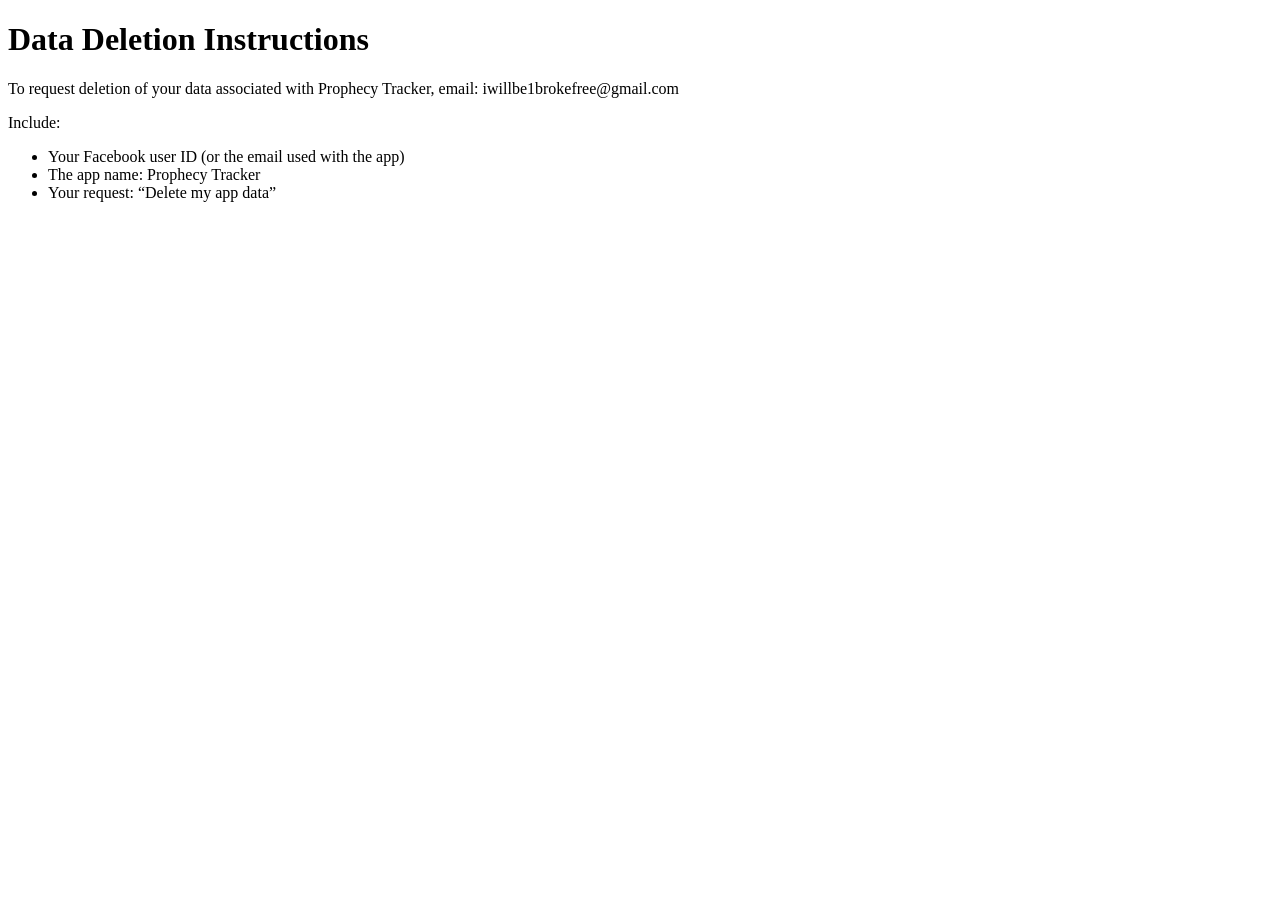
==== data-deletion.html @ d58759e2 "Add data deletion instructions page" ====
<!doctype html>
<html>
<head><meta charset="utf-8"><title>Data Deletion - Prophecy Tracker</title></head>
<body>
<h1>Data Deletion Instructions</h1>
<p>To request deletion of your data associated with Prophecy Tracker, email: iwillbe1brokefree@gmail.com</p>
<p>Include:</p>
<ul>
  <li>Your Facebook user ID (or the email used with the app)</li>
  <li>The app name: Prophecy Tracker</li>
  <li>Your request: “Delete my app data”</li>
</ul>
</body>
</html>
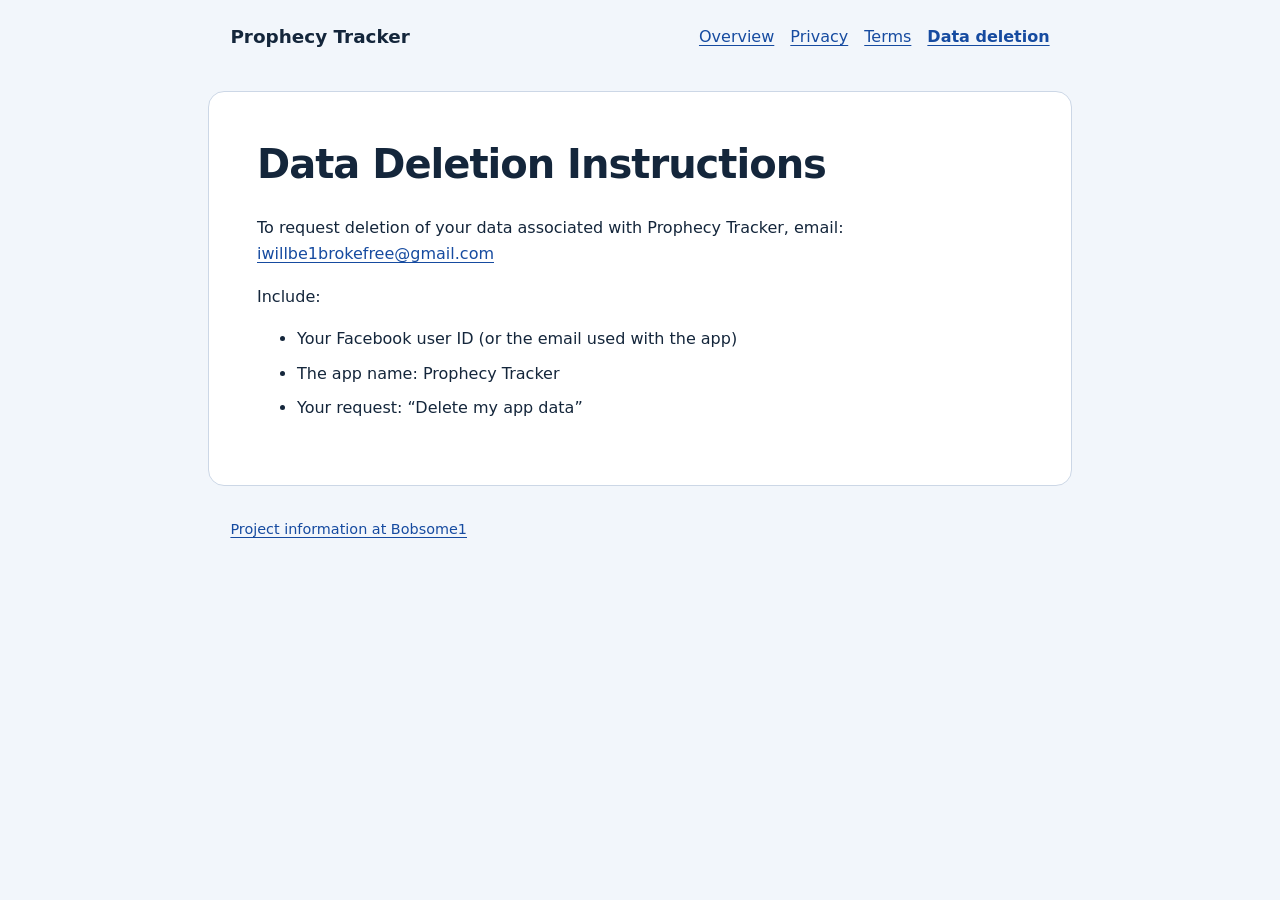
==== commit 162da9f7: "Restore policy homepage, navigation and accessible mobile structure" ====
--- a/data-deletion.html
+++ b/data-deletion.html
@@ -1,14 +1,23 @@
 <!doctype html>
-<html>
-<head><meta charset="utf-8"><title>Data Deletion - Prophecy Tracker</title></head>
+<html lang="en">
+<head>
+<meta charset="utf-8">
+<meta name="viewport" content="width=device-width,initial-scale=1">
+<title>Data Deletion Instructions | Prophecy Tracker</title>
+<meta name="description" content="Prophecy Tracker policy and support information.">
+<link rel="stylesheet" href="style.css">
+</head>
 <body>
-<h1>Data Deletion Instructions</h1>
-<p>To request deletion of your data associated with Prophecy Tracker, email: iwillbe1brokefree@gmail.com</p>
+<a class="skip" href="#content">Skip to content</a>
+<header><a class="brand" href="index.html">Prophecy Tracker</a><nav aria-label="Policy pages"><a href="index.html">Overview</a><a href="privacy.html">Privacy</a><a href="terms.html">Terms</a><a href="data-deletion.html" aria-current="page">Data deletion</a></nav></header>
+<main id="content"><h1>Data Deletion Instructions</h1>
+<p>To request deletion of your data associated with Prophecy Tracker, email: <a href="mailto:iwillbe1brokefree@gmail.com">iwillbe1brokefree@gmail.com</a></p>
 <p>Include:</p>
 <ul>
   <li>Your Facebook user ID (or the email used with the app)</li>
   <li>The app name: Prophecy Tracker</li>
   <li>Your request: “Delete my app data”</li>
-</ul>
+</ul></main>
+<footer><a href="https://bobsome1.com">Project information at Bobsome1</a></footer>
 </body>
 </html>
--- a/style.css
+++ b/style.css
@@ -0,0 +1 @@
+*{box-sizing:border-box}html{font-family:system-ui,-apple-system,BlinkMacSystemFont,"Segoe UI",sans-serif;color:#14263b;background:#f2f6fb;font-size:100%}body{margin:0;line-height:1.65}a{color:#164ba0;text-underline-offset:.2em}a:focus-visible{outline:3px solid #e9a900;outline-offset:4px}header,main,footer{max-width:54rem;margin:auto;padding:1.4rem}header{display:flex;flex-wrap:wrap;gap:1rem;align-items:center;justify-content:space-between}.brand{font-weight:800;color:#14263b;text-decoration:none;font-size:1.15rem}nav{display:flex;flex-wrap:wrap;gap:.5rem 1rem}nav a[aria-current=page]{font-weight:750}main{background:white;border:1px solid #ccd7e6;border-radius:1rem;padding:clamp(1.4rem,5vw,3rem);margin-top:1rem;margin-bottom:2rem}h1{font-size:clamp(1.8rem,5vw,2.5rem);line-height:1.2;letter-spacing:-.025em;margin-top:0}p,li{font-size:1rem}li+li{margin-top:.5rem}footer{font-size:.9rem;padding-top:0}.cards{list-style:none;padding:0;display:grid;gap:1rem}.cards a{display:block;padding:1rem;border:1px solid #ccd7e6;border-radius:.6rem}.skip{position:absolute;left:1rem;top:-5rem;background:white;padding:.5rem}.skip:focus{top:1rem}@media(max-width:36rem){main{margin:0 1rem 1.5rem}header{display:block}nav{margin-top:1rem}}
